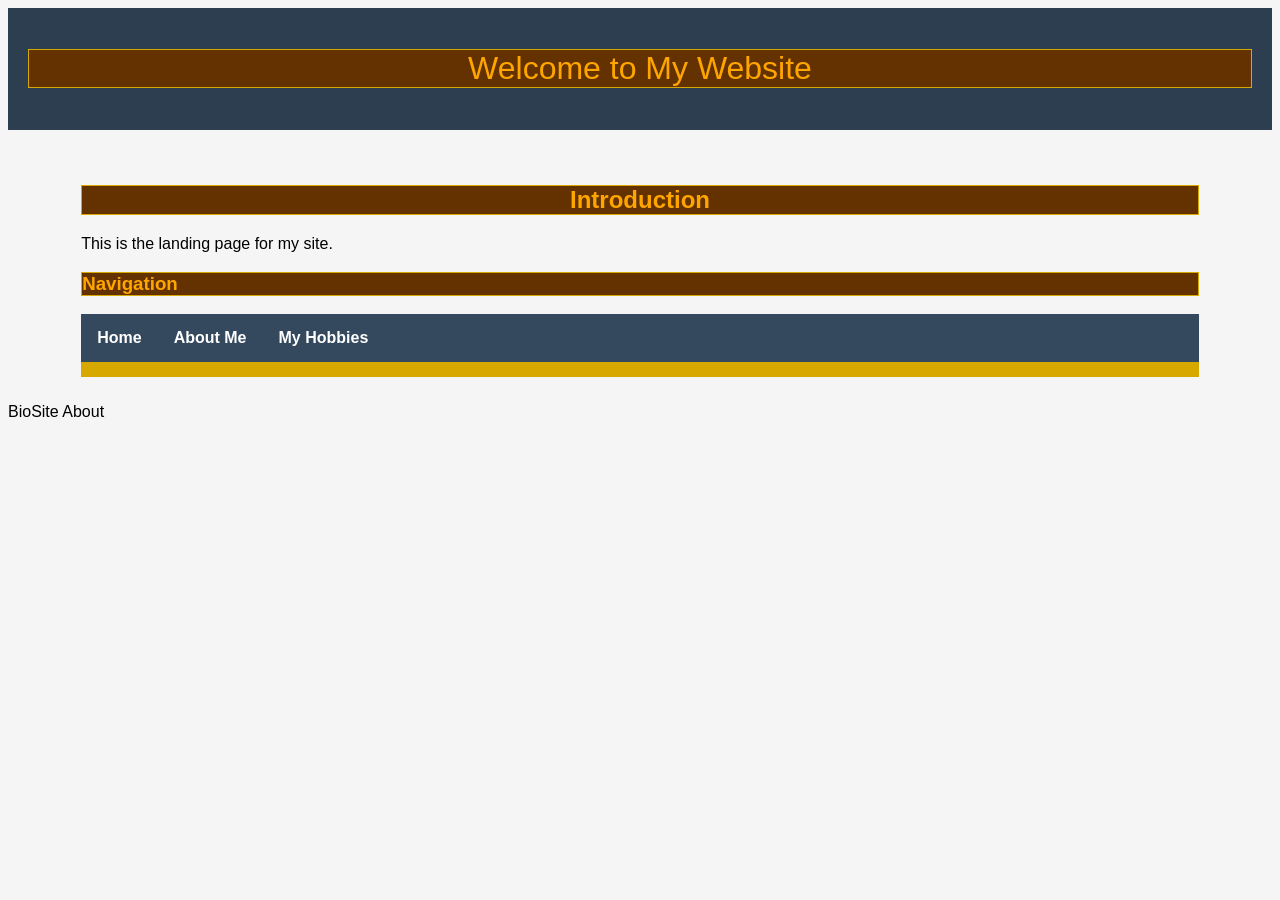
==== About/about.html @ 55e9a741 "next update" ====
<!DOCTYPE html>
<html lang="en">

<head>
    <title>Sam Sidzyik About Page</title>
	<meta charset="UTF-8">
    <link rel="stylesheet" href="../../site.css">
    <meta name="description"
	content="BioSite_About">
    <meta name="keywords"
	content="website,beginner,HTML,CSS">
    <meta name="author"
	content="Sam Sidzyik">
</head>

<head>

  <title>Home</title>
  <link rel="stylesheet" href="styles.css">
</head>

<body>

<header>
  <h1>Welcome to My Website</h1>
</header>

<div class="container">
  <h2>Introduction</h2>
  <p>This is the landing page for my site.</p>

  <h3>Navigation</h3>
  <nav class="navbar">
    <a href="../../index.html">Home</a>
    <a href="about.html">About Me</a>
    <a href="../../Hobbies/hobbies.html">My Hobbies</a>
  </nav>
</div>

<footer>
  <p>BioSite About</p>
</footer>

</body>
</html>
---- site.css ----
/*
Color Pallette (Green/Orange)
Pending...
*/

html {
    font-size: 16px;
    background-color: #f5f5f5;
}

header {
  background-color: #2c3e50;
  color: white;
  padding: 20px;
  text-align: center;
}

header h1 {
  font-weight: 400;
}

.navbar {
  overflow: hidden;
  background-color: #34495e;
  border-bottom: 15px solid #d6a800;
}

.navbar a {
  float: left;
  display: block;
  color: white;
  text-align: center;
  padding: 14px 16px;
  text-decoration: none;
}

.navbar a:hover {
  background-color: #d6a800;
  color: #2c3e50;
}

body {
    font-family: arial;
}

.container {
  margin-top: 2%;
  margin-left: 5%;
  margin-right: 5%;
  padding: 10px;
}

h1 {
font-weight: 700;
text-align: center;
background-color: #643200;
color: #ffa500;
border-style: solid;
border-width: 1px;
border-color: #D6A800;
}

h2 {
text-align: center;
background-color: #643200;
color: #ffa500;
border-style: solid;
border-width: 1px;
border-color: #D6A800;
}

h3 {
background-color: #643200;
color: #ffa500;
border-style: solid;
border-width: 1px;
border-color: #D6A800;
}

h4 {
background-color: #643200;
color: #ffa500;
border-style: solid;
border-width: 1px;
border-color: #D6A800;
}

a {
color: #003264;
font-family: helvetica;
line-height: 1.25em;
font-weight: bold;
text-decoration: none;
}

a:hover {
color: #ffa500;
}

a:visited {
font-weight: 400;
color: #320064;
}
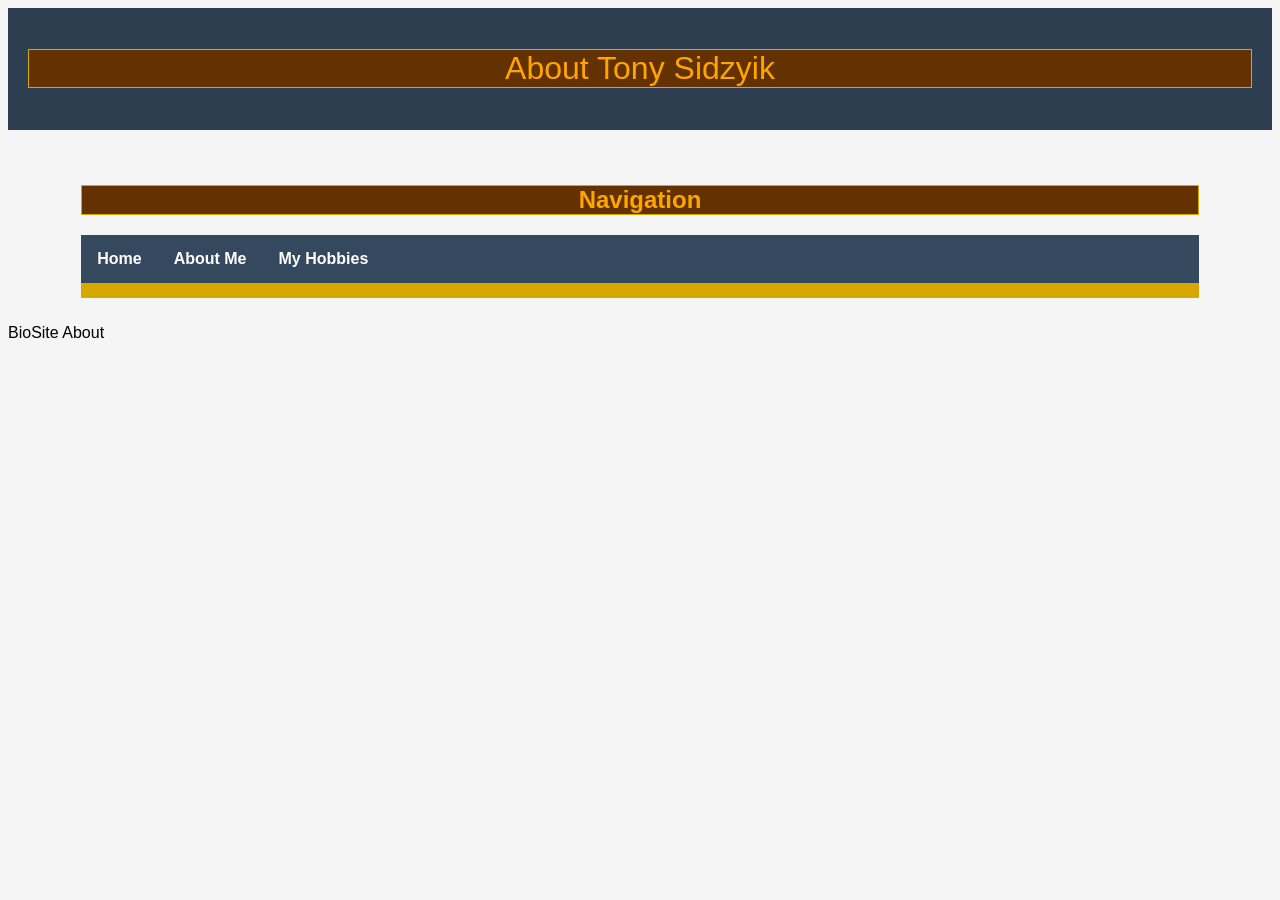
==== commit 53ab3a7d: "next update" ====
--- a/About/about.html
+++ b/About/about.html
@@ -22,14 +22,11 @@
 <body>
 
 <header>
-  <h1>Welcome to My Website</h1>
+  <h1>About Tony Sidzyik</h1>
 </header>
 
 <div class="container">
-  <h2>Introduction</h2>
-  <p>This is the landing page for my site.</p>
-
-  <h3>Navigation</h3>
+  <h2>Navigation</h3>
   <nav class="navbar">
     <a href="../../index.html">Home</a>
     <a href="about.html">About Me</a>
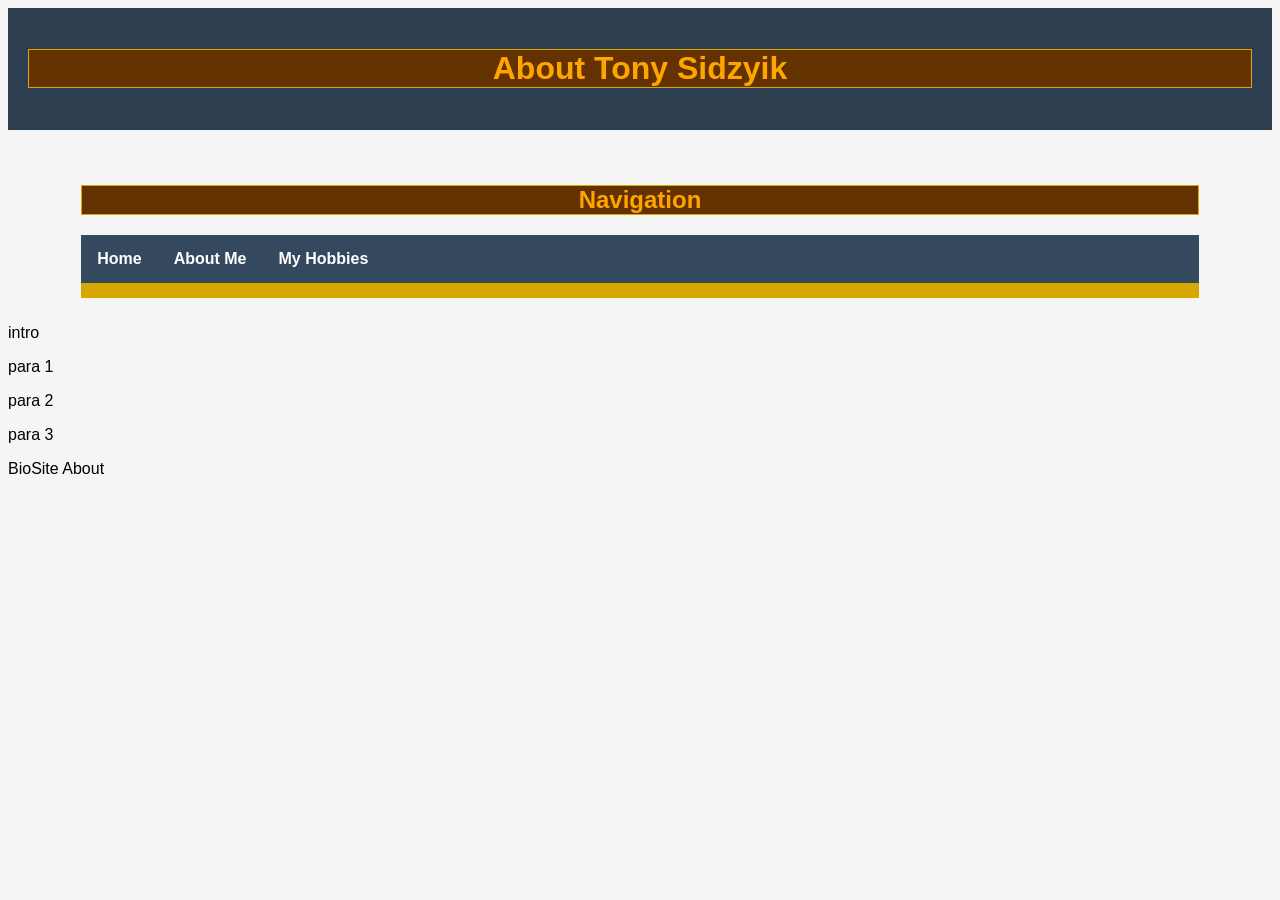
==== commit 11b9b1c5: "asdf" ====
--- a/About/about.html
+++ b/About/about.html
@@ -4,7 +4,7 @@
 <head>
     <title>Sam Sidzyik About Page</title>
 	<meta charset="UTF-8">
-    <link rel="stylesheet" href="../../site.css">
+    <link rel="stylesheet" href="../site.css">
     <meta name="description"
 	content="BioSite_About">
     <meta name="keywords"
@@ -26,12 +26,18 @@
 </header>
 
 <div class="container">
-  <h2>Navigation</h3>
+  <h2>Navigation</h2>
   <nav class="navbar">
-    <a href="../../index.html">Home</a>
+    <a href="../index.html">Home</a>
     <a href="about.html">About Me</a>
-    <a href="../../Hobbies/hobbies.html">My Hobbies</a>
+    <a href="../Hobbies/hobbies.html">My Hobbies</a>
   </nav>
+</div>
+
+<p class="intro">intro</p>
+<p>para 1</p>
+<p>para 2</p>
+<p>para 3</p>
 </div>
 
 <footer>
--- a/site.css
+++ b/site.css
@@ -1,6 +1,6 @@
 /*
 Color Pallette (Green/Orange)
-Pending...
+Pending... Using old website colors/mostly for now
 */
 
 html {
@@ -15,8 +15,42 @@
   text-align: center;
 }
 
-header h1 {
-  font-weight: 400;
+body.home-page {
+    margin: 0;
+    padding: 0;
+    background-image: url("images/PXL_20250709_235313893.jpg"); /* your image path */
+    background-size: cover;        /* makes image fill the screen */
+    background-repeat: no-repeat;  /* prevents tiling */
+    background-position: center;   /* centers the image */
+    background-attachment: fixed;
+}
+
+.container {
+  margin-top: 2%;
+  margin-left: 5%;
+  margin-right: 5%;
+  padding: 10px;
+}
+
+.Row{
+display: flex;
+gap: 5%
+}
+
+.LeftContainer {
+width: 45%;
+border-style: solid;
+border-width: 1px;
+border-radius: 15px;
+border-color: #D6A800;
+}
+
+.RightContainer {
+width: 45%;
+border-style: dashed;
+border-width: 1px;
+border-radius: 15px;
+border-color: #D6A800;
 }
 
 .navbar {
@@ -41,13 +75,6 @@
 
 body {
     font-family: arial;
-}
-
-.container {
-  margin-top: 2%;
-  margin-left: 5%;
-  margin-right: 5%;
-  padding: 10px;
 }
 
 h1 {
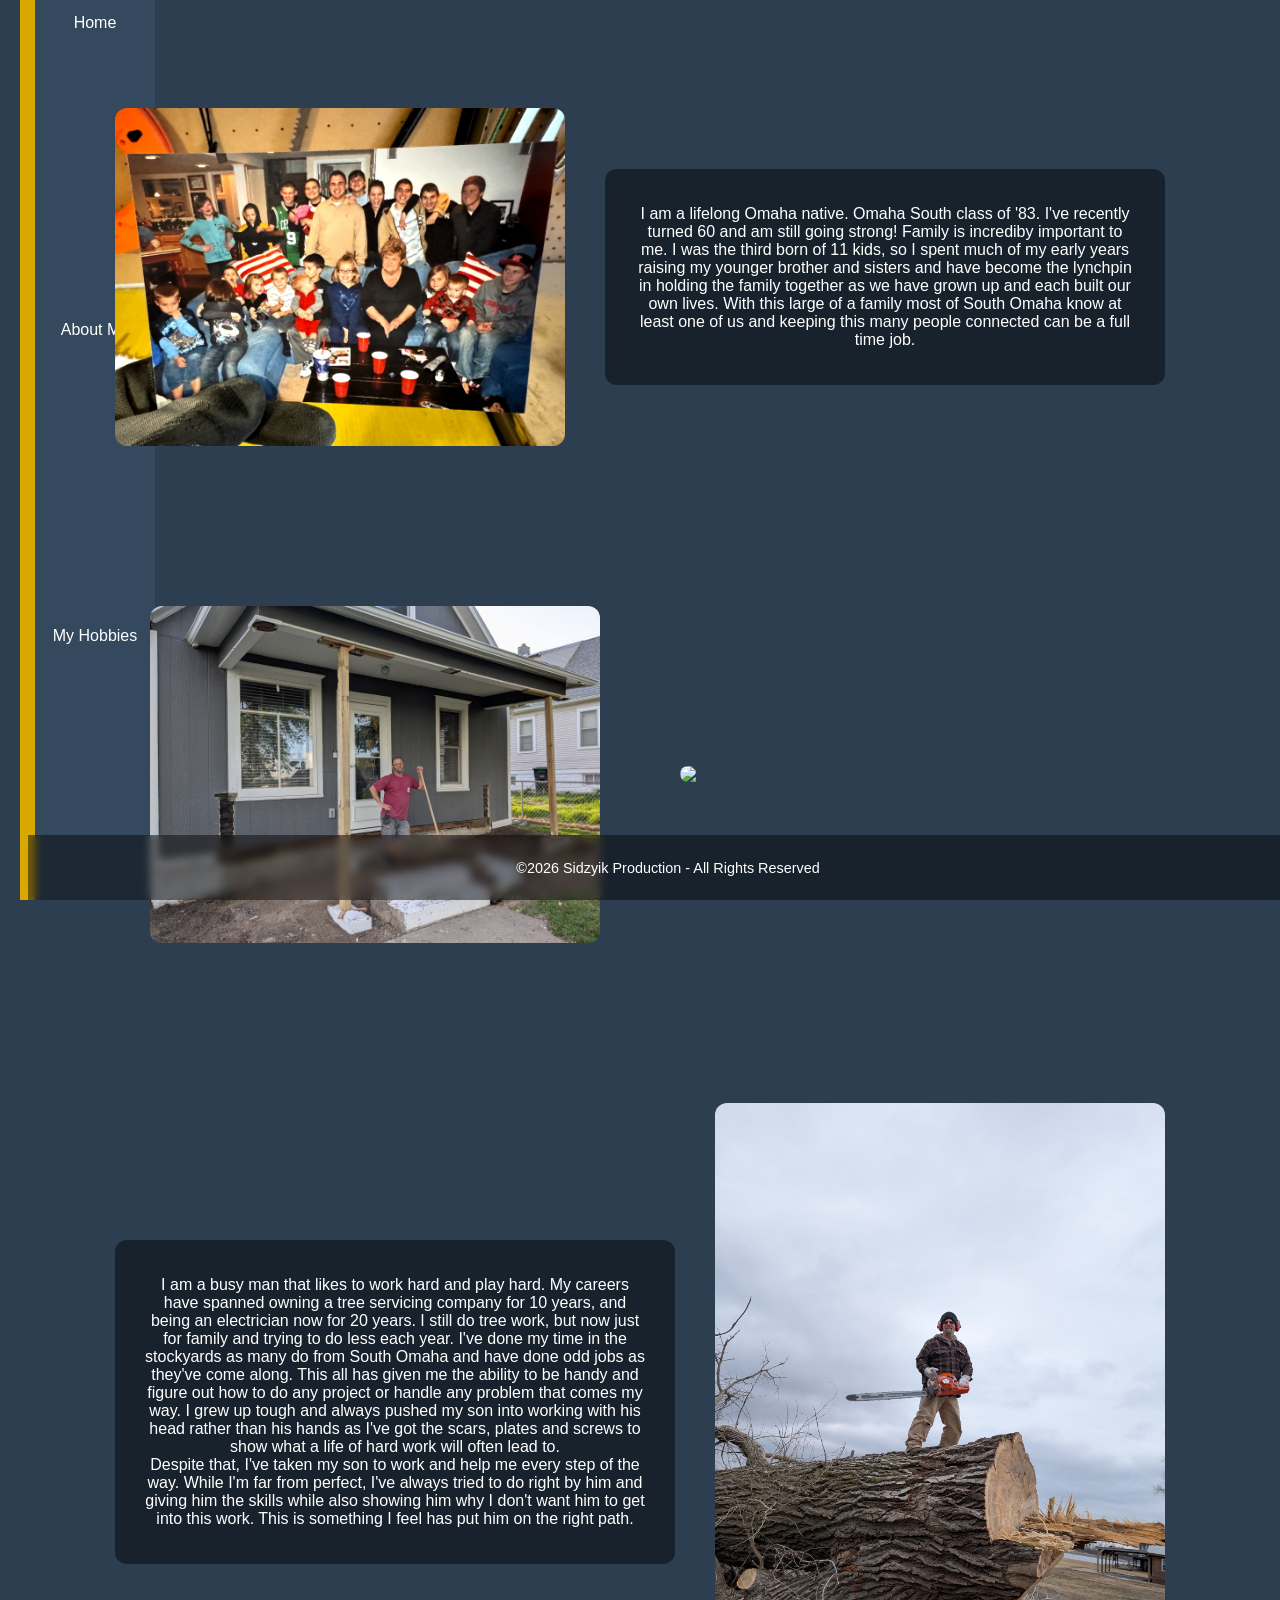
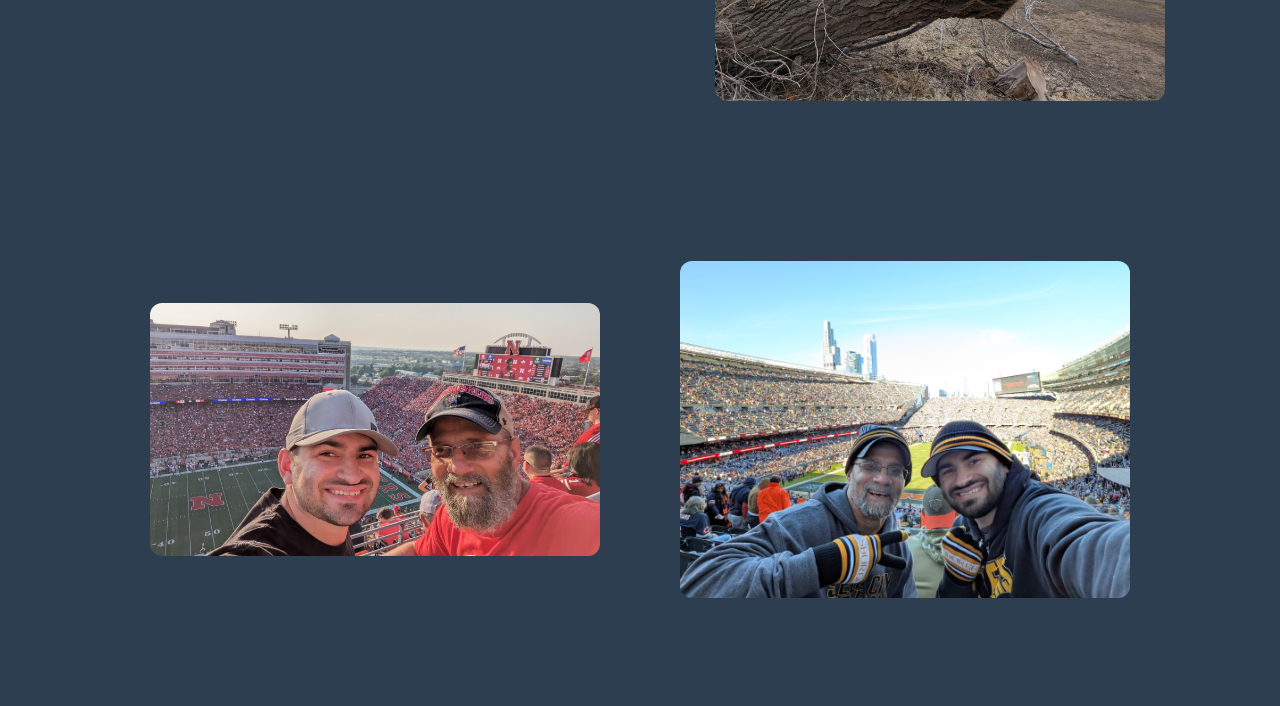
==== commit e2cc237b: "asdf" ====
--- a/About/about.html
+++ b/About/about.html
@@ -2,46 +2,50 @@
 <html lang="en">
 
 <head>
-    <title>Sam Sidzyik About Page</title>
-	<meta charset="UTF-8">
-    <link rel="stylesheet" href="../site.css">
-    <meta name="description"
-	content="BioSite_About">
-    <meta name="keywords"
-	content="website,beginner,HTML,CSS">
-    <meta name="author"
-	content="Sam Sidzyik">
-</head>
-
-<head>
-
-  <title>Home</title>
-  <link rel="stylesheet" href="styles.css">
+  <title>Sam Sidzyik About Page</title>
+  <meta charset="UTF-8">
+  <link rel="stylesheet" href="../site.css">
+  <meta name="description"
+  content="BioSite_About">
+  <meta name="keywords"
+  content="website,beginner,HTML,CSS">
+  <meta name="author"
+  content="Sam Sidzyik">
 </head>
 
 <body>
 
-<header>
-  <h1>About Tony Sidzyik</h1>
-</header>
-
-<div class="container">
-  <h2>Navigation</h2>
-  <nav class="navbar">
-    <a href="../index.html">Home</a>
-    <a href="about.html">About Me</a>
-    <a href="../Hobbies/hobbies.html">My Hobbies</a>
-  </nav>
+<nav class="side-navbar">
+  <a href="../index.html">Home</a>
+  <a href="about.html">About Me</a>
+  <a href="../Hobbies/hobbies.html">My Hobbies</a>
+</nav>
+<div class="section">
+    <img src="../Images/IMG_20260508_235342.jpg" class="section-img left">
+    <div class="section-text">
+        <p>I am a lifelong Omaha native. Omaha South class of '83. I've recently turned 60 and am still going strong! Family is incrediby important to me. I was the third born of 11 kids, so I spent much of my early years raising my younger brother and sisters and have become the lynchpin in holding the family together as we have grown up and each built our own lives. With this large of a family most of South Omaha know at least one of us and keeping this many people connected can be a full time job.</p>
+    </div>
 </div>
 
-<p class="intro">intro</p>
-<p>para 1</p>
-<p>para 2</p>
-<p>para 3</p>
+<div class="section">
+    <img src="../Images/PXL_20250429_003320788.jpg" class="section-img left">
+    <img src="../Images/IMG_20180604_181641.jpg" class="section-img right">
+</div>
+
+<div class="section">
+    <img src="../Images/IMG_20260505_221000.jpg" class="section-img right">
+    <div class="section-text">
+        <p>I am a busy man that likes to work hard and play hard. My careers have spanned owning a tree servicing company for 10 years, and being an electrician now for 20 years. I still do tree work, but now just for family and trying to do less each year. I've done my time in the stockyards as many do from South Omaha and have done odd jobs as they've come along. This all has given me the ability to be handy and figure out how to do any project or handle any problem that comes my way. I grew up tough and always pushed my son into working with his head rather than his hands as I've got the scars, plates and screws to show what a life of hard work will often lead to.<br>Despite that, I've taken my son to work and help me every step of the way. While I'm far from perfect, I've always tried to do right by him and giving him the skills while also showing him why I don't want him to get into this work. This is something I feel has put him on the right path.</p>
+    </div>
+</div>
+
+<div class="section">
+    <img src="../Images/PXL_20230916_230923244.jpg" class="section-img left">
+    <img src="../Images/PXL_20251123_173946540.jpg" class="section-img right">
 </div>
 
 <footer>
-  <p>BioSite About</p>
+  <p>©2026 Sidzyik Production - All Rights Reserved</p>
 </footer>
 
 </body>
--- a/site.css
+++ b/site.css
@@ -1,130 +1,122 @@
 /*
 Color Pallette (Green/Orange)
-Pending... Using old website colors/mostly for now
+This CSS begun to become unweildy. Trying to lump info together to better keep track.
 */
 
+/*Base Config*/
 html {
-    font-size: 16px;
-    background-color: #f5f5f5;
-}
-
-header {
   background-color: #2c3e50;
   color: white;
   padding: 20px;
   text-align: center;
+  font-family: arial;
 }
 
-body.home-page {
-    margin: 0;
-    padding: 0;
-    background-image: url("images/PXL_20250709_235313893.jpg"); /* your image path */
-    background-size: cover;        /* makes image fill the screen */
-    background-repeat: no-repeat;  /* prevents tiling */
-    background-position: center;   /* centers the image */
-    background-attachment: fixed;
+/*Home BG Image*/
+.home-page {
+  margin: 0;
+  padding: 0;
+  background-image: url("Images/PXL_20250709_235313893.jpg");
+  background-size: contain;
+  background-repeat: no-repeat;
+  background-position: center;
+  background-attachment: fixed;
+  height: 100vh;
 }
-
-.container {
-  margin-top: 2%;
-  margin-left: 5%;
-  margin-right: 5%;
-  padding: 10px;
-}
-
-.Row{
-display: flex;
-gap: 5%
-}
-
-.LeftContainer {
-width: 45%;
-border-style: solid;
-border-width: 1px;
-border-radius: 15px;
-border-color: #D6A800;
-}
-
-.RightContainer {
-width: 45%;
-border-style: dashed;
-border-width: 1px;
-border-radius: 15px;
-border-color: #D6A800;
-}
-
-.navbar {
+/*NavBar on side*/
+.side-navbar {
+  position: fixed;
+  top: 50%;
+  left: 20px;
+  height: 100vh;
+  width: 120px;
+  transform: translateY(-50%);
+  display: flex;
+  flex-direction: column;
+  gap: 20px;
   overflow: hidden;
   background-color: #34495e;
-  border-bottom: 15px solid #d6a800;
+  border-left: 15px solid #d6a800;
 }
-
-.navbar a {
+.side-navbar a {
   float: left;
+  display: flex;
+  height: 100%;
   display: block;
   color: white;
   text-align: center;
   padding: 14px 16px;
   text-decoration: none;
 }
-
-.navbar a:hover {
+.side-navbar a:hover {
   background-color: #d6a800;
   color: #2c3e50;
 }
 
-body {
-    font-family: arial;
+/*Text Box*/
+.bio {
+  position: fixed;
+  left: 25%;
+  top: 80;
+  width: 30%;
+  background: rgba(0, 0, 0, 0.45);
+  text-align: center;
+  padding: 10px 0;
+  backdrop-filter: blur(4px);
 }
 
-h1 {
-font-weight: 700;
-text-align: center;
-background-color: #643200;
-color: #ffa500;
-border-style: solid;
-border-width: 1px;
-border-color: #D6A800;
+p2 {
+  float: left;
+  font-size: 2.5em;
+}
+.section {
+    display: flex;
+    align-items: center;
+    justify-content: center;
+    padding: 80px 0;
+    width: 100%;
+    position: relative;
 }
 
-h2 {
-text-align: center;
-background-color: #643200;
-color: #ffa500;
-border-style: solid;
-border-width: 1px;
-border-color: #D6A800;
+/* Images */
+.section-img {
+    width: 40%;
+    max-width: 450px;
+    border-radius: 12px;
+    object-fit: cover;
 }
 
-h3 {
-background-color: #643200;
-color: #ffa500;
-border-style: solid;
-border-width: 1px;
-border-color: #D6A800;
+/* Left or right alignment */
+.section-img.left {
+    order: 1;
+    margin-right: 40px;
 }
 
-h4 {
-background-color: #643200;
-color: #ffa500;
-border-style: solid;
-border-width: 1px;
-border-color: #D6A800;
+.section-img.right {
+    order: 3;
+    margin-left: 40px;
 }
 
-a {
-color: #003264;
-font-family: helvetica;
-line-height: 1.25em;
-font-weight: bold;
-text-decoration: none;
+/* Center text box */
+.section-text {
+    order: 2;
+    max-width: 500px;
+    text-align: center;
+    padding: 20px 30px;
+    background: rgba(0, 0, 0, 0.45);
+    backdrop-filter: blur(6px);
+    border-radius: 12px;
+    color: white;
 }
 
-a:hover {
-color: #ffa500;
-}
-
-a:visited {
-font-weight: 400;
-color: #320064;
+/* Footer */
+footer {
+  position: fixed;
+  bottom: 0;
+  width: 100%;
+  background: rgba(0, 0, 0, 0.45);
+  text-align: center;
+  padding: 10px 0;
+  font-size: 0.9em;
+  backdrop-filter: blur(4px);
 }
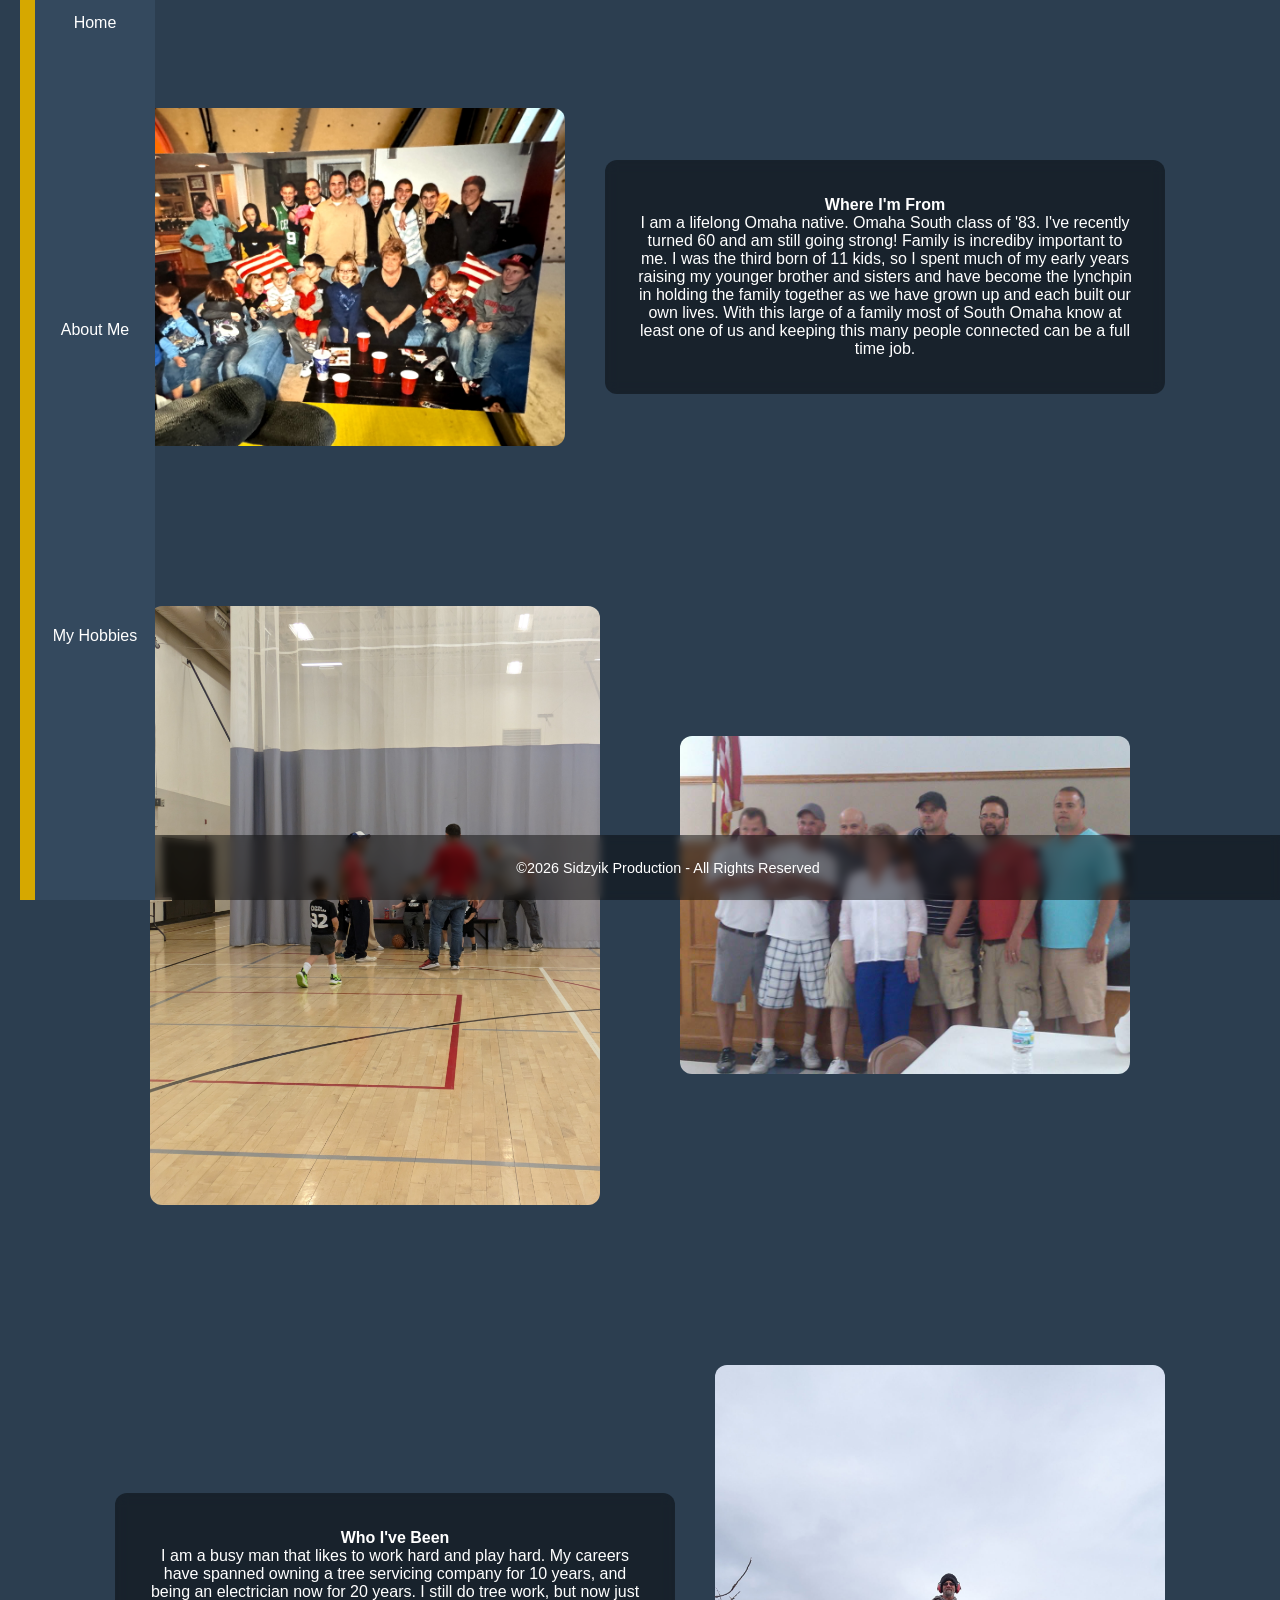
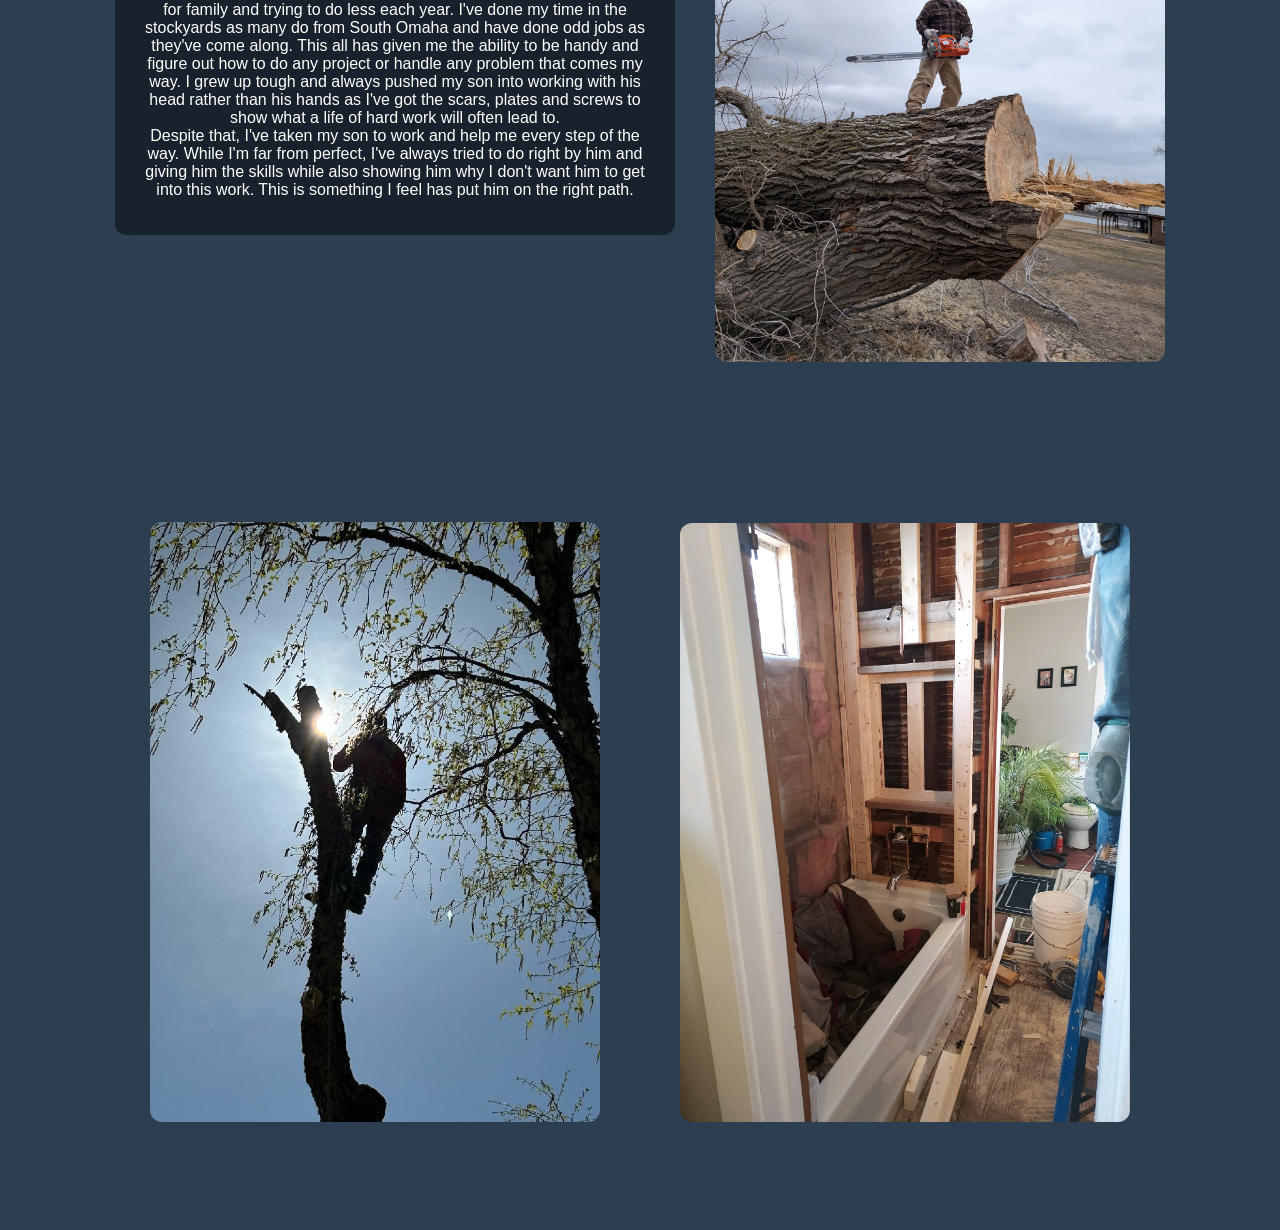
==== commit d6187b63: "asdf" ====
--- a/About/about.html
+++ b/About/about.html
@@ -20,28 +20,29 @@
   <a href="about.html">About Me</a>
   <a href="../Hobbies/hobbies.html">My Hobbies</a>
 </nav>
+
 <div class="section">
     <img src="../Images/IMG_20260508_235342.jpg" class="section-img left">
     <div class="section-text">
-        <p>I am a lifelong Omaha native. Omaha South class of '83. I've recently turned 60 and am still going strong! Family is incrediby important to me. I was the third born of 11 kids, so I spent much of my early years raising my younger brother and sisters and have become the lynchpin in holding the family together as we have grown up and each built our own lives. With this large of a family most of South Omaha know at least one of us and keeping this many people connected can be a full time job.</p>
+        <p><b>Where I'm From</b><br>I am a lifelong Omaha native. Omaha South class of '83. I've recently turned 60 and am still going strong! Family is incrediby important to me. I was the third born of 11 kids, so I spent much of my early years raising my younger brother and sisters and have become the lynchpin in holding the family together as we have grown up and each built our own lives. With this large of a family most of South Omaha know at least one of us and keeping this many people connected can be a full time job.</p>
     </div>
 </div>
 
 <div class="section">
-    <img src="../Images/PXL_20250429_003320788.jpg" class="section-img left">
-    <img src="../Images/IMG_20180604_181641.jpg" class="section-img right">
+    <img src="../Images/PXL_20241026_135531881.jpg" class="section-img left">
+    <img src="../Images/2020-05-05.jpg" class="section-img right">
 </div>
 
 <div class="section">
     <img src="../Images/IMG_20260505_221000.jpg" class="section-img right">
     <div class="section-text">
-        <p>I am a busy man that likes to work hard and play hard. My careers have spanned owning a tree servicing company for 10 years, and being an electrician now for 20 years. I still do tree work, but now just for family and trying to do less each year. I've done my time in the stockyards as many do from South Omaha and have done odd jobs as they've come along. This all has given me the ability to be handy and figure out how to do any project or handle any problem that comes my way. I grew up tough and always pushed my son into working with his head rather than his hands as I've got the scars, plates and screws to show what a life of hard work will often lead to.<br>Despite that, I've taken my son to work and help me every step of the way. While I'm far from perfect, I've always tried to do right by him and giving him the skills while also showing him why I don't want him to get into this work. This is something I feel has put him on the right path.</p>
+        <p><b>Who I've Been</b><br>I am a busy man that likes to work hard and play hard. My careers have spanned owning a tree servicing company for 10 years, and being an electrician now for 20 years. I still do tree work, but now just for family and trying to do less each year. I've done my time in the stockyards as many do from South Omaha and have done odd jobs as they've come along. This all has given me the ability to be handy and figure out how to do any project or handle any problem that comes my way. I grew up tough and always pushed my son into working with his head rather than his hands as I've got the scars, plates and screws to show what a life of hard work will often lead to.<br>Despite that, I've taken my son to work and help me every step of the way. While I'm far from perfect, I've always tried to do right by him and giving him the skills while also showing him why I don't want him to get into this work. This is something I feel has put him on the right path.</p>
     </div>
 </div>
 
 <div class="section">
-    <img src="../Images/PXL_20230916_230923244.jpg" class="section-img left">
-    <img src="../Images/PXL_20251123_173946540.jpg" class="section-img right">
+    <img src="../Images/IMG_20260505_220810.jpg" class="section-img left">
+    <img src="../Images/IMG_20260509_001341.jpg" class="section-img right">
 </div>
 
 <footer>
--- a/site.css
+++ b/site.css
@@ -37,6 +37,7 @@
   overflow: hidden;
   background-color: #34495e;
   border-left: 15px solid #d6a800;
+  z-index: 9999;
 }
 .side-navbar a {
   float: left;
@@ -56,7 +57,7 @@
 /*Text Box*/
 .bio {
   position: fixed;
-  left: 25%;
+  left: 35%;
   top: 80;
   width: 30%;
   background: rgba(0, 0, 0, 0.45);
